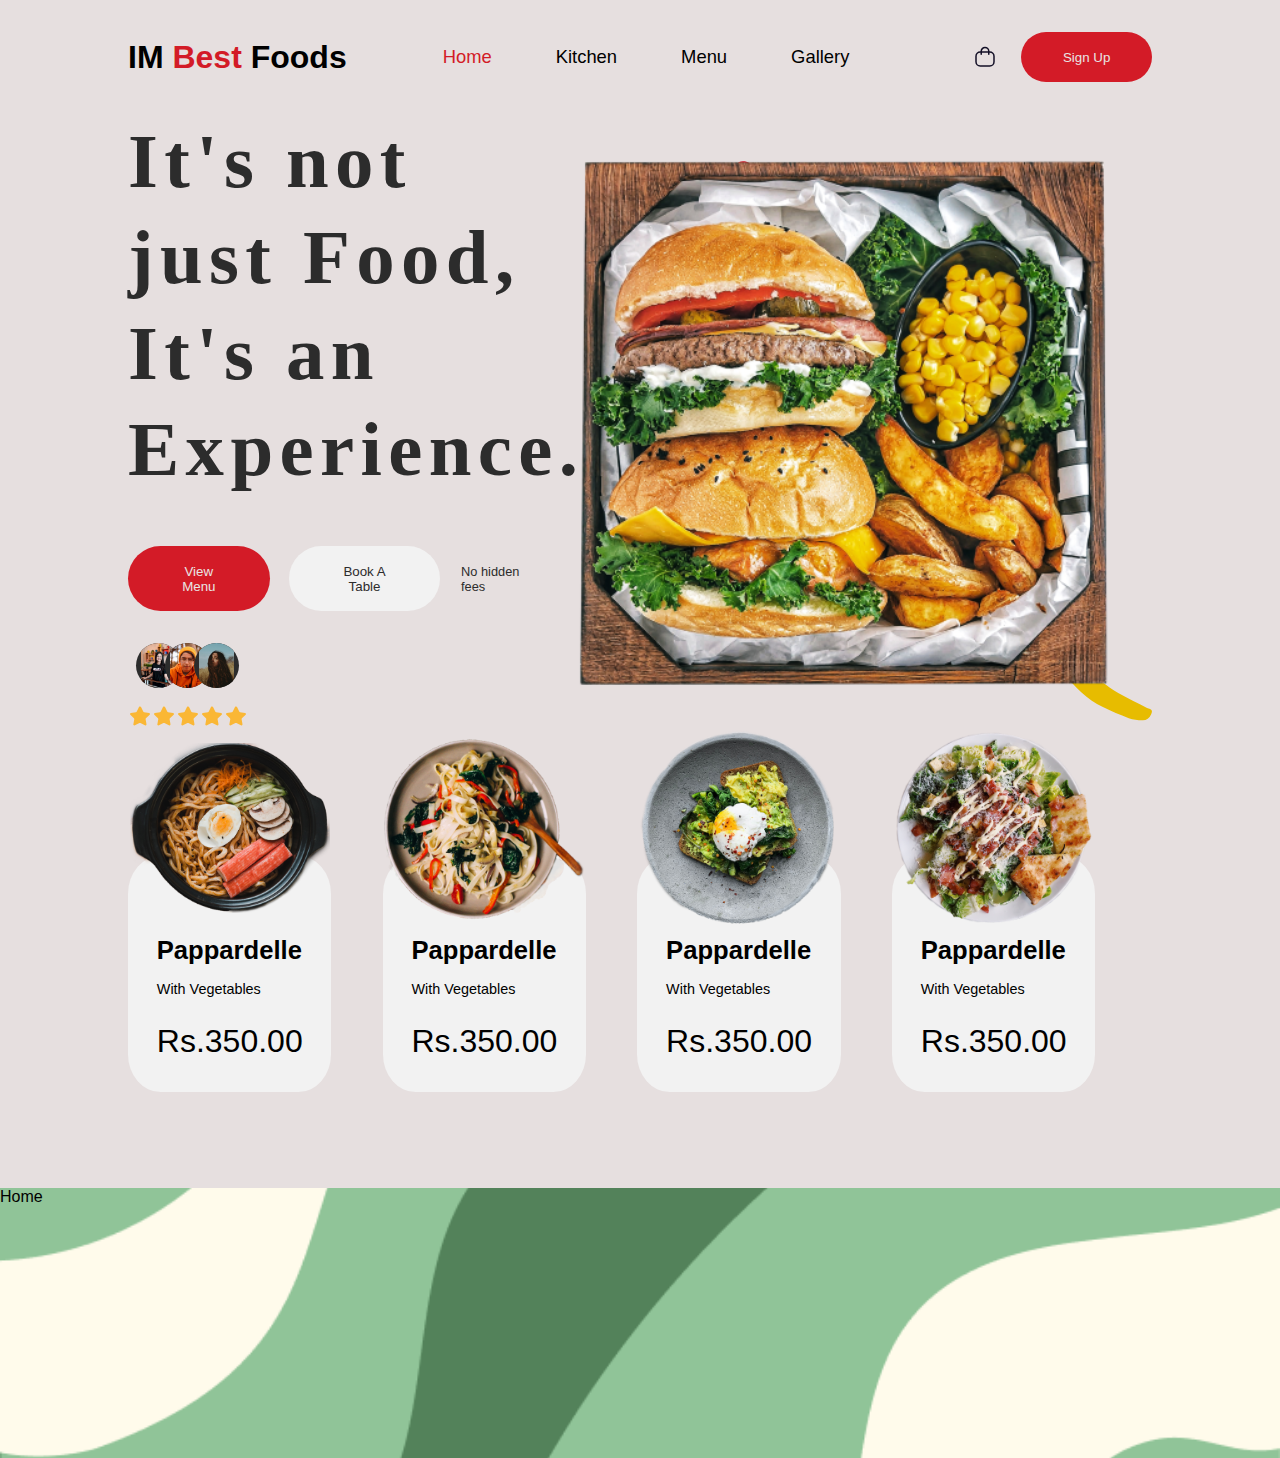
==== index.html @ af62bb9f "First Commit" ====
<!DOCTYPE html>
<html lang="en">
<head>
    <meta charset="UTF-8">
    <meta http-equiv="X-UA-Compatible" content="IE=edge">
    <meta name="viewport" content="width=device-width, initial-scale=1.0">
    <title>IM Best Foods</title>
    <link rel="stylesheet" href="./styles/style.css">
</head>
<body>
    <header class="header">
        <nav class="container mx-auto">
            <div class="logo">
                <h1 translate="no" class="translate-no logo-text">IM <span class="inner-logo">Best</span> Foods</h1>
            </div>
            <ul class="links">
                <li>
                    <a href="/">Home</a>
                </li>
                <li>
                    <a href="/">Kitchen</a>
                </li>
                <li>
                    <a href="/">Menu</a>
                </li>
                <li>
                    <a href="/">Gallery</a>
                </li>
            </ul>
            <div class="cart-register">
                <svg width="24" height="24" viewBox="0 0 24 24" fill="none" xmlns="http://www.w3.org/2000/svg">
                    <path d="M15.7729 9.30504V6.27304C15.7729 4.18904 14.0839 2.50004 12.0009 2.50004C9.91694 2.49104 8.21994 4.17204 8.21094 6.25604V6.27304V9.30504" stroke="#130F26" stroke-width="1.5" stroke-linecap="round" stroke-linejoin="round"/>
                    <path fill-rule="evenodd" clip-rule="evenodd" d="M16.7422 21.0004H7.25778C4.90569 21.0004 3 19.0954 3 16.7454V11.2294C3 8.87937 4.90569 6.97437 7.25778 6.97437H16.7422C19.0943 6.97437 21 8.87937 21 11.2294V16.7454C21 19.0954 19.0943 21.0004 16.7422 21.0004Z" stroke="#130F26" stroke-width="1.5" stroke-linecap="round" stroke-linejoin="round"/>
                </svg>
                <button class="red-button rounded-btn">Sign Up</button>
            </div>
        </nav>
    </header>
    <main class="">
        <section class="home container mx-auto">
            <div class="home-content">
                <h2 class="home-title">It's not just Food, It's an Experience.</h2>
                <div class="doubled-buttons">
                    <button class="red-button rounded-btn">View Menu</button>
                    <button class="white-button rounded-btn">Book A Table</button>
                    <p class="button-description">No hidden fees</p>
                </div>
                <div class="reviews">
                    <div class="review-users">
                        <div class="user-circle">
                            <img src="./images/person1.jpg" alt="User Images">
                        </div>
                        <div class="user-circle">
                            <img src="./images/person2.jpg" alt="User Images">
                        </div>
                        <div class="user-circle">
                            <img src="./images/person3.jpg" alt="User Images">
                        </div>
                    </div>
                    <div class="stars">
                        <svg width="24" height="24" viewBox="0 0 24 24" fill="none" xmlns="http://www.w3.org/2000/svg">
                            <path d="M17.9184 14.3201C17.6594 14.5711 17.5404 14.9341 17.5994 15.2901L18.4884 20.2101C18.5634 20.6271 18.3874 21.0491 18.0384 21.2901C17.6964 21.5401 17.2414 21.5701 16.8684 21.3701L12.4394 19.0601C12.2854 18.9781 12.1144 18.9341 11.9394 18.9291H11.6684C11.5744 18.9431 11.4824 18.9731 11.3984 19.0191L6.96839 21.3401C6.74939 21.4501 6.50139 21.4891 6.25839 21.4501C5.66639 21.3381 5.27139 20.7741 5.36839 20.1791L6.25839 15.2591C6.31739 14.9001 6.19839 14.5351 5.93939 14.2801L2.32839 10.7801C2.02639 10.4871 1.92139 10.0471 2.05939 9.65012C2.19339 9.25412 2.53539 8.96512 2.94839 8.90012L7.91839 8.17912C8.29639 8.14012 8.62839 7.91012 8.79839 7.57012L10.9884 3.08012C11.0404 2.98012 11.1074 2.88812 11.1884 2.81012L11.2784 2.74012C11.3254 2.68812 11.3794 2.64512 11.4394 2.61012L11.5484 2.57012L11.7184 2.50012H12.1394C12.5154 2.53912 12.8464 2.76412 13.0194 3.10012L15.2384 7.57012C15.3984 7.89712 15.7094 8.12412 16.0684 8.17912L21.0384 8.90012C21.4584 8.96012 21.8094 9.25012 21.9484 9.65012C22.0794 10.0511 21.9664 10.4911 21.6584 10.7801L17.9184 14.3201Z" fill="#FAB735"/>
                        </svg>
                        <svg width="24" height="24" viewBox="0 0 24 24" fill="none" xmlns="http://www.w3.org/2000/svg">
                            <path d="M17.9184 14.3201C17.6594 14.5711 17.5404 14.9341 17.5994 15.2901L18.4884 20.2101C18.5634 20.6271 18.3874 21.0491 18.0384 21.2901C17.6964 21.5401 17.2414 21.5701 16.8684 21.3701L12.4394 19.0601C12.2854 18.9781 12.1144 18.9341 11.9394 18.9291H11.6684C11.5744 18.9431 11.4824 18.9731 11.3984 19.0191L6.96839 21.3401C6.74939 21.4501 6.50139 21.4891 6.25839 21.4501C5.66639 21.3381 5.27139 20.7741 5.36839 20.1791L6.25839 15.2591C6.31739 14.9001 6.19839 14.5351 5.93939 14.2801L2.32839 10.7801C2.02639 10.4871 1.92139 10.0471 2.05939 9.65012C2.19339 9.25412 2.53539 8.96512 2.94839 8.90012L7.91839 8.17912C8.29639 8.14012 8.62839 7.91012 8.79839 7.57012L10.9884 3.08012C11.0404 2.98012 11.1074 2.88812 11.1884 2.81012L11.2784 2.74012C11.3254 2.68812 11.3794 2.64512 11.4394 2.61012L11.5484 2.57012L11.7184 2.50012H12.1394C12.5154 2.53912 12.8464 2.76412 13.0194 3.10012L15.2384 7.57012C15.3984 7.89712 15.7094 8.12412 16.0684 8.17912L21.0384 8.90012C21.4584 8.96012 21.8094 9.25012 21.9484 9.65012C22.0794 10.0511 21.9664 10.4911 21.6584 10.7801L17.9184 14.3201Z" fill="#FAB735"/>
                        </svg>
                        <svg width="24" height="24" viewBox="0 0 24 24" fill="none" xmlns="http://www.w3.org/2000/svg">
                            <path d="M17.9184 14.3201C17.6594 14.5711 17.5404 14.9341 17.5994 15.2901L18.4884 20.2101C18.5634 20.6271 18.3874 21.0491 18.0384 21.2901C17.6964 21.5401 17.2414 21.5701 16.8684 21.3701L12.4394 19.0601C12.2854 18.9781 12.1144 18.9341 11.9394 18.9291H11.6684C11.5744 18.9431 11.4824 18.9731 11.3984 19.0191L6.96839 21.3401C6.74939 21.4501 6.50139 21.4891 6.25839 21.4501C5.66639 21.3381 5.27139 20.7741 5.36839 20.1791L6.25839 15.2591C6.31739 14.9001 6.19839 14.5351 5.93939 14.2801L2.32839 10.7801C2.02639 10.4871 1.92139 10.0471 2.05939 9.65012C2.19339 9.25412 2.53539 8.96512 2.94839 8.90012L7.91839 8.17912C8.29639 8.14012 8.62839 7.91012 8.79839 7.57012L10.9884 3.08012C11.0404 2.98012 11.1074 2.88812 11.1884 2.81012L11.2784 2.74012C11.3254 2.68812 11.3794 2.64512 11.4394 2.61012L11.5484 2.57012L11.7184 2.50012H12.1394C12.5154 2.53912 12.8464 2.76412 13.0194 3.10012L15.2384 7.57012C15.3984 7.89712 15.7094 8.12412 16.0684 8.17912L21.0384 8.90012C21.4584 8.96012 21.8094 9.25012 21.9484 9.65012C22.0794 10.0511 21.9664 10.4911 21.6584 10.7801L17.9184 14.3201Z" fill="#FAB735"/>
                        </svg>
                        <svg width="24" height="24" viewBox="0 0 24 24" fill="none" xmlns="http://www.w3.org/2000/svg">
                            <path d="M17.9184 14.3201C17.6594 14.5711 17.5404 14.9341 17.5994 15.2901L18.4884 20.2101C18.5634 20.6271 18.3874 21.0491 18.0384 21.2901C17.6964 21.5401 17.2414 21.5701 16.8684 21.3701L12.4394 19.0601C12.2854 18.9781 12.1144 18.9341 11.9394 18.9291H11.6684C11.5744 18.9431 11.4824 18.9731 11.3984 19.0191L6.96839 21.3401C6.74939 21.4501 6.50139 21.4891 6.25839 21.4501C5.66639 21.3381 5.27139 20.7741 5.36839 20.1791L6.25839 15.2591C6.31739 14.9001 6.19839 14.5351 5.93939 14.2801L2.32839 10.7801C2.02639 10.4871 1.92139 10.0471 2.05939 9.65012C2.19339 9.25412 2.53539 8.96512 2.94839 8.90012L7.91839 8.17912C8.29639 8.14012 8.62839 7.91012 8.79839 7.57012L10.9884 3.08012C11.0404 2.98012 11.1074 2.88812 11.1884 2.81012L11.2784 2.74012C11.3254 2.68812 11.3794 2.64512 11.4394 2.61012L11.5484 2.57012L11.7184 2.50012H12.1394C12.5154 2.53912 12.8464 2.76412 13.0194 3.10012L15.2384 7.57012C15.3984 7.89712 15.7094 8.12412 16.0684 8.17912L21.0384 8.90012C21.4584 8.96012 21.8094 9.25012 21.9484 9.65012C22.0794 10.0511 21.9664 10.4911 21.6584 10.7801L17.9184 14.3201Z" fill="#FAB735"/>
                        </svg>
                        <svg width="24" height="24" viewBox="0 0 24 24" fill="none" xmlns="http://www.w3.org/2000/svg">
                            <path d="M17.9184 14.3201C17.6594 14.5711 17.5404 14.9341 17.5994 15.2901L18.4884 20.2101C18.5634 20.6271 18.3874 21.0491 18.0384 21.2901C17.6964 21.5401 17.2414 21.5701 16.8684 21.3701L12.4394 19.0601C12.2854 18.9781 12.1144 18.9341 11.9394 18.9291H11.6684C11.5744 18.9431 11.4824 18.9731 11.3984 19.0191L6.96839 21.3401C6.74939 21.4501 6.50139 21.4891 6.25839 21.4501C5.66639 21.3381 5.27139 20.7741 5.36839 20.1791L6.25839 15.2591C6.31739 14.9001 6.19839 14.5351 5.93939 14.2801L2.32839 10.7801C2.02639 10.4871 1.92139 10.0471 2.05939 9.65012C2.19339 9.25412 2.53539 8.96512 2.94839 8.90012L7.91839 8.17912C8.29639 8.14012 8.62839 7.91012 8.79839 7.57012L10.9884 3.08012C11.0404 2.98012 11.1074 2.88812 11.1884 2.81012L11.2784 2.74012C11.3254 2.68812 11.3794 2.64512 11.4394 2.61012L11.5484 2.57012L11.7184 2.50012H12.1394C12.5154 2.53912 12.8464 2.76412 13.0194 3.10012L15.2384 7.57012C15.3984 7.89712 15.7094 8.12412 16.0684 8.17912L21.0384 8.90012C21.4584 8.96012 21.8094 9.25012 21.9484 9.65012C22.0794 10.0511 21.9664 10.4911 21.6584 10.7801L17.9184 14.3201Z" fill="#FAB735"/>
                        </svg>

                    </div>
                </div>
            </div>
            <div class="home-image">
                <svg width="157" class="doodle1" height="173" viewBox="0 0 157 173" fill="none" xmlns="http://www.w3.org/2000/svg">
                    <path d="M113.925 46.4973C116.223 45.3127 118.421 44.586 120.102 43.2322C123.384 40.5744 126.497 37.6777 129.461 34.6615C132.694 31.3866 135.429 27.574 138.871 24.5578C141.377 22.3679 144.54 20.7354 147.673 19.5209C150.349 18.4857 153.044 19.5607 155.013 21.7806C156.923 23.9407 157.609 26.7279 156.217 29.107C153.293 34.1439 152.945 39.7781 151.89 45.2131C146.917 70.9352 144.45 96.9161 143.993 123.106C143.754 136.654 146.29 149.525 152.885 161.49C154.665 164.725 156.058 168.16 155.799 172.609C154.238 172.072 152.825 171.843 151.711 171.136C150.13 170.13 148.588 168.926 147.345 167.522C137.249 156.085 130.963 142.995 129.71 127.576C128.367 111.061 129.869 94.6864 131.729 78.3313C132.853 68.377 134.514 58.4823 135.996 48.1397C135.151 48.8664 134.454 49.4537 133.778 50.0609C128.944 54.3911 123.623 57.9249 117.297 59.6768C109.837 61.7374 104.247 59.1493 101.204 52.0219C99.6125 48.289 98.5283 44.3471 97.1458 40.5246C95.9025 37.0705 94.878 36.6225 91.8046 38.6035C89.6164 40.007 87.6769 41.8088 85.6777 43.4911C81.0427 47.3832 76.5768 51.4844 71.7727 55.1576C69.1469 57.1584 66.1133 58.7809 63.0399 59.9954C53.382 63.8278 44.3011 59.3384 41.6653 49.2845C40.5513 45.034 40.5414 40.5147 39.7457 36.1646C39.0395 32.2725 38.204 28.3704 36.9309 24.6375C35.9561 21.7706 35.0609 21.7607 32.4848 23.5027C27.5714 26.8274 24.8461 31.5657 23.5928 37.2696C21.892 45.0141 22.3496 52.7586 23.8714 60.4334C24.9754 65.9879 26.0198 71.5524 28.8445 76.6789C31.3211 81.1882 28.1781 86.2052 22.8071 87.0215C18.3909 87.6884 14.5317 86.1754 12.0253 82.6814C9.05133 78.5304 6.0575 74.1704 4.26717 69.4421C-0.775608 56.143 -1.32263 42.406 2.4868 28.669C5.7094 17.0522 12.463 8.04354 23.4536 2.67814C34.8919 -2.90626 45.8029 0.388649 52.5067 11.1991C57.2014 18.7644 58.2458 27.2754 58.9022 35.8859C59.0614 38.0161 59.2106 40.1364 59.4194 42.9834C61.6375 41.321 63.4775 40.1962 65.0192 38.7528C68.58 35.4181 71.7727 31.6652 75.5225 28.5694C79.1032 25.613 82.8927 22.557 87.1199 20.815C97.3049 16.6043 107.53 21.7507 110.802 32.2625C111.846 35.6072 112.284 39.141 113.01 42.5951C113.239 43.71 113.527 44.8249 113.925 46.4973Z" fill="#D31B27"/>
                </svg>

                <svg width="317" height="375" class="doodle2" viewBox="0 0 317 375" fill="none" xmlns="http://www.w3.org/2000/svg">
                    <path d="M23.5537 237.49C33.5411 226.619 43.7176 216.684 55.7841 208.711C55.3364 208.084 55.0977 207.616 54.7396 207.257C46.7516 199.025 43.4291 188.951 43.1704 177.702C43.1506 176.627 43.2699 175.522 43.5485 174.487C44.1652 172.217 45.5878 170.654 47.9951 170.276C50.4721 169.878 52.5909 170.734 53.7846 172.894C54.6799 174.516 55.2569 176.388 55.615 178.23C57.0872 185.745 59.0867 192.992 64.0407 199.134C65.6621 201.145 66.8359 201.583 69.0443 199.861C76.2365 194.247 83.6773 188.951 90.8496 183.316C97.7433 177.901 106.268 179.504 110.208 187.358C111.411 189.767 112.277 192.385 113.003 194.983C116.166 206.302 119.19 217.66 122.324 228.998C123.408 232.92 124.662 236.793 125.816 240.695C129.785 254.164 138.429 264.079 149.62 272.062C149.978 272.321 150.386 272.51 151.043 272.879C151.51 271.943 151.948 271.087 152.356 270.221C157.28 259.649 161.687 248.798 167.238 238.565C173.604 226.838 180.816 215.54 188.008 204.281C191.888 198.199 200.483 198.706 204.173 205.286C206.571 209.567 208.351 214.345 209.555 219.113C211.535 226.898 212.907 234.852 214.39 242.756C216.906 256.195 221.263 268.976 227.799 281.002C231.689 288.149 235.578 295.296 239.537 302.404C246.471 314.857 255.374 325.798 266.117 335.075C271.479 339.704 277.507 343.696 283.675 347.21C292.936 352.486 302.576 357.075 312.056 361.953C312.533 362.202 313.031 362.431 313.538 362.62C317.268 363.964 317.676 364.81 316.045 368.493C314.383 372.236 311.329 374.506 307.331 374.307C302.784 374.088 298.019 373.709 293.802 372.166C284.998 368.941 276.304 365.258 267.888 361.107C251.813 353.153 239.428 340.71 228.714 326.654C218.398 313.115 209.565 298.572 201.806 283.401C194.624 269.345 191.52 254.124 189.451 238.644C189.252 237.121 189.003 235.608 188.754 234.095C188.735 233.966 188.516 233.866 188.197 233.577C187.73 234.354 187.232 235.071 186.854 235.837C179.483 251.088 173.017 266.677 169.456 283.331C167.417 292.878 158.931 297.915 149.929 294.261C129.267 285.859 112.327 273.058 104.398 251.297C99.6433 238.236 96.0721 224.748 91.9736 211.448C91.6852 210.503 91.4365 209.547 91.0585 208.213C90.1135 208.8 89.3774 209.218 88.6711 209.696C84.3836 212.563 80.2553 215.679 75.8087 218.257C57.8233 228.68 43.3197 242.875 30.7359 259.221C29.5223 260.794 28.3286 262.396 26.9558 263.83C21.4448 269.603 13.2081 269.394 8.73167 262.794C6.42381 259.4 4.9217 255.179 4.05626 251.118C-2.08145 222.388 -1.22593 193.789 6.43376 165.438C8.10497 159.246 9.9652 153.084 12.1736 147.061C18.4505 129.929 28.826 115.684 42.0365 103.062C68.2784 77.9959 99.9219 62.6657 133.416 50.312C145.532 45.8423 157.678 41.3727 169.496 36.2062C175.803 33.4488 181.642 29.4669 187.372 25.5746C193.271 21.5629 196.931 15.8091 198.225 8.67159C198.513 7.06889 198.941 5.49604 199.398 3.93316C200.055 1.67345 201.328 -0.0487213 203.915 0.00105203C206.461 0.0508254 207.904 1.73316 208.401 4.01278C209.664 9.82631 209.893 15.6598 208.182 21.4534C205.944 28.9791 201.507 35.1709 195.608 40.0885C190.704 44.17 185.511 48.1717 179.831 50.9889C167.705 57.0115 155.37 62.6757 142.796 67.6829C124.851 74.8304 107.82 83.7597 91.0585 93.2365C86.1443 96.0139 81.6679 99.6872 77.3307 103.35C70.9742 108.706 64.8962 114.39 58.7485 119.995C46.8611 130.825 38.4652 143.966 33.3024 159.146C27.5427 176.079 23.2155 193.361 22.4097 211.289C22.0516 219.293 22.7977 227.346 23.0663 235.379C23.0961 235.867 23.2951 236.365 23.5537 237.49Z" fill="#E7BC00"/>
                </svg>    

                <img src="./images/main.png" alt="Main Dish Of the day" />
            </div>
        </section>
        <section class="container mx-auto">
            <div class="foods">
                <div class="food-card">
                    <img src="./images/food1.png" alt="Food Items" />
                    <h3>Pappardelle</h3>
                    <p>With Vegetables</p>
                    <p class="price">Rs.350.00</p>
                </div>
                <div class="food-card">
                    <img src="./images/food2.png" alt="Food Items" />
                    <h3>Pappardelle</h3>
                    <p>With Vegetables</p>
                    <p class="price">Rs.350.00</p>
                </div>
                <div class="food-card">
                    <img src="./images/food3.png" alt="Food Items" />
                    <h3>Pappardelle</h3>
                    <p>With Vegetables</p>
                    <p class="price">Rs.350.00</p>
                </div>
                <div class="food-card">
                    <img src="./images/food4.png" alt="Food Items" />
                    <h3>Pappardelle</h3>
                    <p>With Vegetables</p>
                    <p class="price">Rs.350.00</p>
                </div>
            </div>
        </section>
        <footer>
            <div class="footer-content">
                <ul class="footer-links">
                    <li>
                        <a href="">Home</a>
                    </li>
                </ul>
            </div>
        </footer>
    </main>
    <script src="./scripts/app.js"></script>
</body>
</html>
---- styles/style.css ----
* {
    margin: 0;
    padding: 0;
}

html {
    scroll-behavior: smooth;
}

@font-face {
    font-family: 'Monument',
    src: url("./fonts/monument.otf" format('otf'))
}

@font-face {
    font-family: 'Riesling',
    src: url("./fonts/riesling.ttf" format('ttf'))
}

a {
    color: unset;
    text-decoration: none;
}

body {
    overflow-x: hidden;
    background-color: #E6DFDF;
    font-family: 'Montserrat', sans-serif;
}

header {
    padding: 2rem 0 2rem 0;
}

nav {
    display: flex;
    align-items: center;
}

.container {
    width: 80%;
}

.mx-auto {
    margin: 0 auto 0 auto;
}

.logo-text {
    font-family: 'Monument', sans-serif;
    user-select: none;
}

.inner-logo {
    color: #D31B27;
}

.links {
    display: flex;
    flex: 1;
    align-items: center;
    margin-left: 6rem;
}

.links li {
    list-style: none;
    font-size: 1.15rem;
    margin-right: 4rem;
}

.links li:first-child {
    color: #D31B27;
    font-weight: '800';
}

.cart-register {
    display: flex;
    align-items: center;
    color: #404040;
}

.cart-register svg {
    margin-right: 1.5rem;
}

.home {
    display: flex;
    align-items: center;
}

.home-content {
    width: 40%;
}

.home-title {
    font-size: 6vw;
    font-family: 'Riesling';
    letter-spacing: 0.4rem;
    color: #2C2C2C;
    line-height: 6rem;
}

.home-image {
    position: relative;
    flex: 1;
    width: 600px;
    height: 600px;
    overflow: hidden;
}

.home-image .doodle1 {
    position: absolute;
    left: 6rem;
    top: 5rem;
    z-index: -1;
    transform: rotate(-35deg) scale(1.3);
}

.home-image .doodle2 {
    position: absolute;
    right: 0;
    bottom: 0;
    z-index: -1;
}

.home-image img{
    width: 100%;
    height: 100%;
    object-fit: contain;
    box-shadow: 0 25px 50px -12px rgb(0 0 0 / 0.25);
}

.doubled-buttons {
    margin: 3rem 0 2rem 0;
    display: flex;
    align-items: center;
}

.doubled-buttons .red-button {
    margin-right: 1.2rem;
}

.button-description {
    margin-left: 1.3rem;
    color:#2C2C2C;
    user-select: none;
    font-size: 0.8rem;
}

.rounded-btn {
    border-radius: 45px;
    border: 0;
    cursor: pointer;
    padding: 1.1rem 2.6rem 1.1rem 2.6rem;
}

.red-button {
    background-color: #D31B27;
    color: #E9E5E4;
}

.white-button {
    background-color: #F2F2F2;
    color: #2C2C2C;
}

.reviews {
    display: flex;
    flex-direction: column;
}

.reviews .user-circle {
    margin-bottom: 1rem;
    width: 45px;
    height: 45px;
    border-radius: 100%;
    background-color: #2C2C2C;
    overflow: hidden;
    margin-left: -1rem;
}

.review-users {
    display: flex;
    align-items: center;
    margin-left: 1.5rem;
}

.user-circle img {
    width: 100%;
    height: 100%;
    object-fit: contain;
}

.stars {
    display: flex;
    align-items: center;
}

.cart-register svg {
    cursor: pointer;
}

.foods {
    display: flex;
    align-items: center;
    flex-wrap: wrap;
    margin: 8rem 0 6rem 0;
}

.food-card {
    position: relative;
    display: flex;
    flex-direction: column;
    justify-items: center;
    background-color: #F2F2F2;
    padding: 5rem 1.8rem 2rem 1.8rem;
    border-radius: 16%;
    margin-right: 3.2rem;
}

.food-card h3 {
    font-size: 1.6rem;
}

.food-card p {
    margin-top: 1rem;
    font-size: 0.9rem;
}

.food-card .price {
    margin-top: 1.6rem;
    font-size: 2rem;
}

.food-card img {
    width: 200px;
    height: 200px;
    object-fit: contain;
    position: absolute;
    top: -8rem;
    left: 50%;
    transform: translateX(-50%);
}

footer {
    background-image: url('.././images/footer.png');
    background-size: cover;
    background-position: center center;
    background-repeat: no-repeat;
    height: 30vh;
    width: 100vw !important;
}

.footer-content {
    display: flex;
    align-items: center;
}
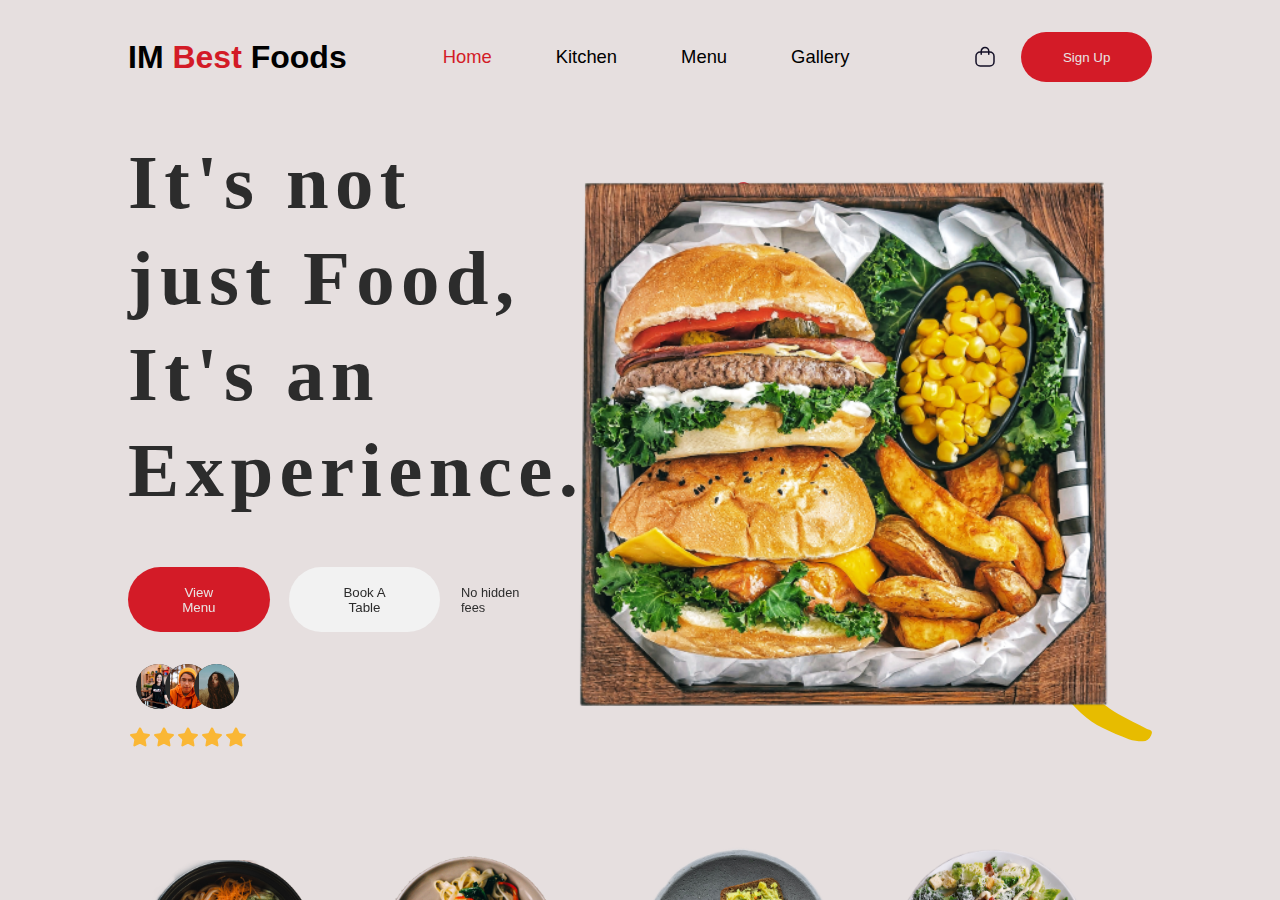
==== commit 47da4429: "Added Js files" ====
--- a/index.html
+++ b/index.html
@@ -6,6 +6,7 @@
     <meta name="viewport" content="width=device-width, initial-scale=1.0">
     <title>IM Best Foods</title>
     <link rel="stylesheet" href="./styles/style.css">
+    <link rel="stylesheet" href="./styles/singleFood.css">
 </head>
 <body>
     <header class="header">
@@ -32,11 +33,11 @@
                     <path d="M15.7729 9.30504V6.27304C15.7729 4.18904 14.0839 2.50004 12.0009 2.50004C9.91694 2.49104 8.21994 4.17204 8.21094 6.25604V6.27304V9.30504" stroke="#130F26" stroke-width="1.5" stroke-linecap="round" stroke-linejoin="round"/>
                     <path fill-rule="evenodd" clip-rule="evenodd" d="M16.7422 21.0004H7.25778C4.90569 21.0004 3 19.0954 3 16.7454V11.2294C3 8.87937 4.90569 6.97437 7.25778 6.97437H16.7422C19.0943 6.97437 21 8.87937 21 11.2294V16.7454C21 19.0954 19.0943 21.0004 16.7422 21.0004Z" stroke="#130F26" stroke-width="1.5" stroke-linecap="round" stroke-linejoin="round"/>
                 </svg>
-                <button class="red-button rounded-btn">Sign Up</button>
+                <button class="red-button rounded-btn" id="signup">Sign Up</button>
             </div>
         </nav>
     </header>
-    <main class="">
+    <main class="home-page afterLoad">
         <section class="home container mx-auto">
             <div class="home-content">
                 <h2 class="home-title">It's not just Food, It's an Experience.</h2>
@@ -127,6 +128,41 @@
             </div>
         </footer>
     </main>
+    <div class="product-preload beforeLoad"></div>
+    <div class="product-preload-yellow beforeLoad"></div>
+    <section class="product-page beforeLoad">
+        <div class="detail-conatiner">
+            <div class="selected-food-image">
+                <img src="./images/food4.png" alt="Potgrasso Food Image">
+            </div>
+            <div class="food-content">
+                <h1>Argular Salad</h1>
+                <p class="food-ingredients">with Green Apple, Goat cheese and Salmon</p>
+                <div class="food-description">
+                    Lorem ipsum dolor sit amet consectetur adipisicing elit. Esse minima recusandae quaerat labore consequuntur officiis, harum ipsam necessitatibus sequi optio omnis consequatur voluptatibus quas ratione perspiciatis eos unde quisquam voluptatum placeat? Deleniti, eaque consectetur? Corrupti, pariatur quae voluptatibus nisi debitis nam voluptatem consectetur atque quas a iste officiis ducimus quam laborum, eum ipsa soluta laudantium, aliquam doloribus odio? Magnam eveniet, at architecto doloribus facilis minima.
+                </div>
+                <div class="kal-counter">
+                    <div class="kal">
+                        <p>Calories</p>
+                        <h4 class="nutrion-counter-values">103Kal</h4>
+                    </div>
+                    <div class="fat">
+                        <p>Fat</p>
+                        <h4 class="nutrion-counter-values">10g</h4>
+                    </div>
+                    <div class="Carbs">
+                        <p>Carbs</p>
+                        <h4 class="nutrion-counter-values">45g</h4>
+                    </div>
+                </div>
+                <button class="add-to-cart">
+                    <span>Rs.350</span>
+                    Buy Now
+                </button>
+            </div>
+        </div>
+    </section>
     <script src="./scripts/app.js"></script>
+    <script src="./scripts/product-opener.js"></script>
 </body>
 </html>
--- a/styles/style.css
+++ b/styles/style.css
@@ -203,7 +203,7 @@
     display: flex;
     align-items: center;
     flex-wrap: wrap;
-    margin: 8rem 0 6rem 0;
+    margin: 14rem 0 6rem 0;
 }
 
 .food-card {
--- a/styles/singleFood.css
+++ b/styles/singleFood.css
@@ -0,0 +1,162 @@
+.home-page {
+    position: fixed;
+    top: 15%;
+    width: 100vw;
+    height: auto;
+    overflow-y: scroll;
+    background-color: #E6DFDF;
+    z-index: 7;
+    bottom: 0;
+    left: 0;
+    right: 0;
+
+    will-change: transform;
+    transition: transform 1s cubic-bezier(1, 0, 0, 1);
+    transition-delay: 1s;
+}
+
+.product-preload {
+    position: fixed;
+    top: 15%;
+    width: 100vw;
+    height: 100vh;
+    background-color: #D31B27;
+    z-index: 9;
+    bottom: 0;
+    left: 0;
+    right: 0;
+
+    will-change: transform;
+    transition: transform 1s cubic-bezier(1, 0, 0, 1);
+
+}
+
+.product-preload-yellow {
+    position: fixed;
+    top: 15%;
+    width: 100vw;
+    height: 100vh;
+    background-color: #E7BC00;
+    z-index: 10;
+    bottom: 0;
+    left: 0;
+    right: 0;
+
+    will-change: transform;
+    transition: transform 1s cubic-bezier(1, 0, 0, 1);
+    transition-delay: 0.3s;
+}
+
+.beforeLoad {
+    transform: translateX(100%);
+}
+
+.afterLoad {
+    transform: translateX(0%);
+}
+
+.beforeLoadLeft {
+    transform: translateX(200%);
+}
+
+.product-page{
+    position: fixed;
+    left: 0;
+    width: 100vw;
+    height: 100vh;
+    top: 15%;
+    z-index: 11;
+    background-color: #E6DFDF;
+    
+    will-change: transform;
+    transition: transform 1s cubic-bezier(1, 0, 0, 1);
+    
+    transition-delay: 0.7s;
+
+}
+
+.detail-conatiner{
+    display: flex;
+    align-items: center;
+}
+
+.selected-food-image{
+    width: 60%;
+    height: 900px;
+    position: relative;
+}
+
+.selected-food-image img {
+    width: 100%;
+    height: 100%;
+    object-fit: contain;
+    position: absolute;
+    top: 0;
+    left: 0%;
+    z-index: 10;
+}
+
+.food-content {
+    flex: 1;
+    width: 40%;
+}
+
+.food-content h1 {
+    font-size: 4rem;
+    color: #1A1F29;
+    margin-bottom: 1rem;
+}
+
+.food-ingredients {
+    font-weight: '800';
+    color: black;
+}
+
+.food-description {
+    margin-top: 3rem;
+    width: 80%;
+    color: #404040;
+    font-size: 0.98rem;
+}
+
+.kal-counter{
+    display: flex;
+    align-items: center;
+    margin-top: 3rem;
+}
+
+.kal-counter .kal, .fat, .Carbs {
+    display: flex;
+    flex-direction: column;
+    margin-right: 2rem;
+}
+
+.nutrion-counter-values{
+    margin-top: 1rem;
+    font-weight: '800';
+    color: #1A1F29;
+    font-size: 2rem;
+}
+
+.kal-counter p {
+    color: #404040;
+    font-size: 1.5rem;
+}
+
+.add-to-cart{
+    margin-top: 4rem;
+    display: flex;
+    align-items: center;
+    padding: 1.2rem 2.3rem 1.2rem 2.3rem;
+    border-radius: 65px;
+    border: 0;
+    background-color: #D31B27;
+    color: #ddd;
+    font-size: 1.3rem;
+    cursor: pointer;
+}
+
+.add-to-cart span {
+    margin-right: 2rem;
+    font-size: 2.2rem;
+}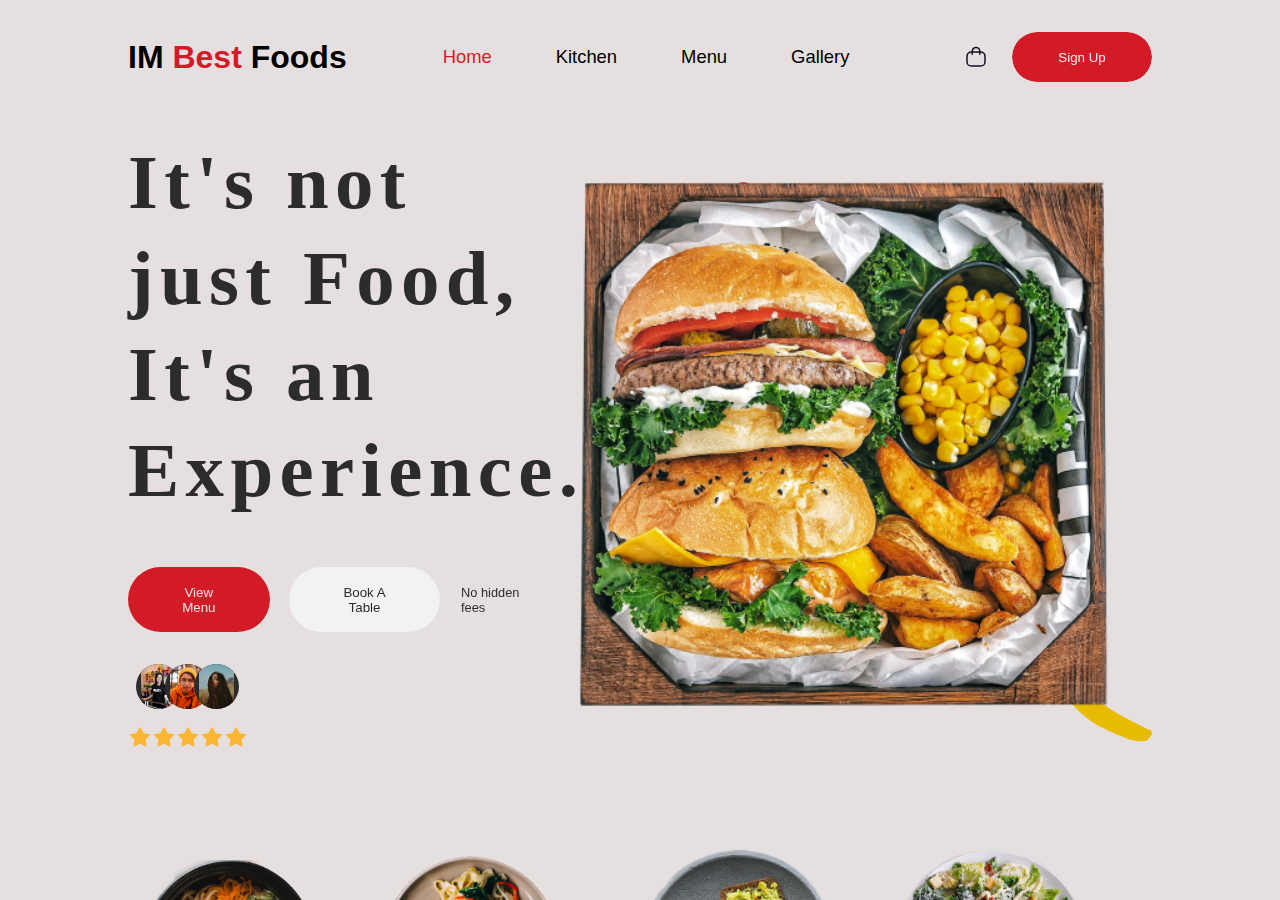
==== commit ccede0a3: "Added Features" ====
--- a/index.html
+++ b/index.html
@@ -7,6 +7,7 @@
     <title>IM Best Foods</title>
     <link rel="stylesheet" href="./styles/style.css">
     <link rel="stylesheet" href="./styles/singleFood.css">
+    <script src="https://cdnjs.cloudflare.com/ajax/libs/jquery/3.6.0/jquery.min.js" integrity="sha512-894YE6QWD5I59HgZOGReFYm4dnWc1Qt5NtvYSaNcOP+u1T9qYdvdihz0PPSiiqn/+/3e7Jo4EaG7TubfWGUrMQ==" crossorigin="anonymous" referrerpolicy="no-referrer"></script>
 </head>
 <body>
     <header class="header">
@@ -33,7 +34,17 @@
                     <path d="M15.7729 9.30504V6.27304C15.7729 4.18904 14.0839 2.50004 12.0009 2.50004C9.91694 2.49104 8.21994 4.17204 8.21094 6.25604V6.27304V9.30504" stroke="#130F26" stroke-width="1.5" stroke-linecap="round" stroke-linejoin="round"/>
                     <path fill-rule="evenodd" clip-rule="evenodd" d="M16.7422 21.0004H7.25778C4.90569 21.0004 3 19.0954 3 16.7454V11.2294C3 8.87937 4.90569 6.97437 7.25778 6.97437H16.7422C19.0943 6.97437 21 8.87937 21 11.2294V16.7454C21 19.0954 19.0943 21.0004 16.7422 21.0004Z" stroke="#130F26" stroke-width="1.5" stroke-linecap="round" stroke-linejoin="round"/>
                 </svg>
-                <button class="red-button rounded-btn" id="signup">Sign Up</button>
+                <button class="rounded-btn signup-button" id="signup">
+                    <div class="signup-original button-afterLoad">
+                        <p>Sign Up</p>
+                    </div>
+                    <div class="back-content button-beforeLoad">
+                        <svg width="24" height="24" viewBox="0 0 24 24" fill="none" xmlns="http://www.w3.org/2000/svg">
+                            <path d="M15.5 19L8.5 12L15.5 5" stroke="white" stroke-width="1.5" stroke-linecap="round" stroke-linejoin="round"/>
+                        </svg>
+                        Back                            
+                    </div>
+                </button>
             </div>
         </nav>
     </header>
@@ -122,7 +133,7 @@
             <div class="footer-content">
                 <ul class="footer-links">
                     <li>
-                        <a href="">Home</a>
+                        <!-- <a href="">Home</a> -->
                     </li>
                 </ul>
             </div>
@@ -132,6 +143,11 @@
     <div class="product-preload-yellow beforeLoad"></div>
     <section class="product-page beforeLoad">
         <div class="detail-conatiner">
+            <button class="product-page-back">
+                <svg width="24" height="24" viewBox="0 0 24 24" fill="none" xmlns="http://www.w3.org/2000/svg">
+                    <path d="M15.5 19L8.5 12L15.5 5" stroke="white" stroke-width="1.5" stroke-linecap="round" stroke-linejoin="round"/>
+                </svg>
+            </button>
             <div class="selected-food-image">
                 <img src="./images/food4.png" alt="Potgrasso Food Image">
             </div>
@@ -162,7 +178,32 @@
             </div>
         </div>
     </section>
+    <div class="product-preload-green beforeLoad"></div>
+    <section class="signup-form beforeLoad">
+        <div class="mx-auto form-container">
+            <form class="form-content" accept="" method="" onsubmit="">
+                <div class="logo">
+                    <h1 translate="no" class="translate-no logo-text">IM <span class="inner-logo">Best</span> Foods</h1>
+                </div>
+                <p for="username">username or email</p>
+                <input type="text" name="username" placeholder="username or email" id="username" class="username-input">
+                <p for="password">password</p>
+                <input type="password" name="password" placeholder="password" id="password" class="password-input">
+                <input type="submit" id="login-submit" value="login">
+                <div class="form-bottom">
+                    <a href="/forgot-password">forgot password?</a>
+                    <a href="/register">Don't have an account? <span class="register-link">Register</span></a>
+                </div>
+            </form>
+            <div class="form-image">
+                <img src="./images/formside.png" alt="Form Advertising Image">
+            </div>
+        </div>
+    </section>
+    <script src="./data/data.js"></script>
     <script src="./scripts/app.js"></script>
     <script src="./scripts/product-opener.js"></script>
+    <script src="./scripts/signup-form-opener.js"></script>
+    <script src="./scripts/product-page-jquery.js"></script>
 </body>
 </html>
--- a/styles/style.css
+++ b/styles/style.css
@@ -161,6 +161,65 @@
 .white-button {
     background-color: #F2F2F2;
     color: #2C2C2C;
+}
+
+.signup-button {
+    position: relative;
+    overflow: hidden;
+    width: 140px;
+    height: 50px;
+}
+
+.signup-original{
+    position: absolute;
+    width: 100%;
+    height: 100%;
+    background-color: #D31B27;
+    z-index: 8;
+    bottom: 0;
+    left: 0;
+    right: 0;
+    display: flex;
+    align-items: center;
+    justify-content: center;
+    color: #F2F2F2;
+
+    will-change: transform;
+    transition: transform 1s cubic-bezier(1, 0, 0, 1);
+    border-radius: 45px;
+}
+
+.back-content {
+    position: absolute;
+    width: 100%;
+    height: 100%;
+    z-index: 10;
+    display: flex;
+    align-items: center;
+    justify-content: center;
+    background-color: #D31B27;
+    bottom: 0;
+    left: 0;
+    right: 0;
+    top: 0;
+    transition-delay: 0.7s;
+
+    will-change: transform;
+    transition: transform 1.3s cubic-bezier(1, 0, 0, 1);
+    color: #F2F2F2;
+    border-radius: 45px;
+}
+
+.back-content svg {
+    margin-right: 0.5rem;
+}
+
+.button-afterLoad{
+    transform: translateX(0%);
+}
+
+.button-beforeLoad{
+    transform: translateX(100%);
 }
 
 .reviews {
@@ -215,6 +274,7 @@
     padding: 5rem 1.8rem 2rem 1.8rem;
     border-radius: 16%;
     margin-right: 3.2rem;
+    cursor: pointer;
 }
 
 .food-card h3 {
--- a/styles/singleFood.css
+++ b/styles/singleFood.css
@@ -1,3 +1,87 @@
+.form-container {
+    display: flex;
+    align-items: center;
+    width: 65%;
+    background-color: white;
+    padding: 0rem 0rem 0rem 4rem;
+    border-radius: 2rem;
+    overflow: hidden;
+    height: 70vh;
+}
+
+.form-content {
+    width: 35%;
+    padding: 2rem 0 2rem 0;
+    margin-right: 2rem;
+    display: flex;
+    flex-direction: column;
+}
+
+.form-content p {
+    font-size: 0.8rem;
+    margin-top: 2rem;
+    color: #1A1F29;
+}
+
+.form-content input[type='text'], input[type='password'] {
+    margin-top: 0.6rem;
+    padding: 1rem 1.6rem 1rem 1.6rem;
+    border: 1px solid #1A1F29;
+    border-radius: 10px;
+    background: transparent;
+    /* width: 80%; */
+}
+
+.form-content input[type='submit'] {
+    display: block;
+    margin-top: 1.8rem;
+    border: 0;
+    padding: 1.3rem 1.6rem 1.3rem 1.6rem;
+    border-radius: 10px;
+    background-color: #D31B27;
+    color: white;
+    cursor: pointer;
+}
+
+.form-bottom {
+    display: flex;
+    align-items: center;
+    justify-content: space-between;
+    margin-top: 1.8rem;
+}
+
+.form-bottom a {
+    font-size: 0.8rem;
+    color: #D31B27;
+}
+
+.form-image {
+    flex: 1;
+    width: 100%;
+    height: 100%;
+}
+
+.form-image img {
+    width: 100%;
+    height: 100%;
+    /* object-fit: fill; */
+}
+
+.signup-form {
+    position: fixed;
+    left: 0;
+    width: 100vw;
+    height: 100vh;
+    top: 15%;
+    z-index: 12;
+    background-color: #E6DFDF;
+    
+    will-change: transform;
+    transition: transform 1s cubic-bezier(1, 0, 0, 1);
+    
+    transition-delay: 0.7s;
+}
+
 .home-page {
     position: fixed;
     top: 15%;
@@ -36,12 +120,28 @@
     top: 15%;
     width: 100vw;
     height: 100vh;
-    background-color: #E7BC00;
+    background-color: #FFE000;
     z-index: 10;
     bottom: 0;
     left: 0;
     right: 0;
-
+    
+    will-change: transform;
+    transition: transform 1s cubic-bezier(1, 0, 0, 1);
+    transition-delay: 0.3s;
+}
+
+.product-preload-green {
+    position: fixed;
+    top: 15%;
+    width: 100vw;
+    height: 100vh;
+    background-color: #009432;
+    z-index: 10;
+    bottom: 0;
+    left: 0;
+    right: 0;
+    
     will-change: transform;
     transition: transform 1s cubic-bezier(1, 0, 0, 1);
     transition-delay: 0.3s;
@@ -78,6 +178,24 @@
 .detail-conatiner{
     display: flex;
     align-items: center;
+    position: relative;
+}
+
+.detail-conatiner .product-page-back{
+    display: flex;
+    align-items: center;
+    justify-content: center;
+    position: absolute;
+    top: 0;
+    left: 4rem;
+    z-index: 12;
+    padding: 1.2rem;
+    border-radius: 100%;
+    background-color: #D31B27;
+    border: 0;
+    width: 5rem;
+    height: 5rem;
+    cursor: pointer;
 }
 
 .selected-food-image{
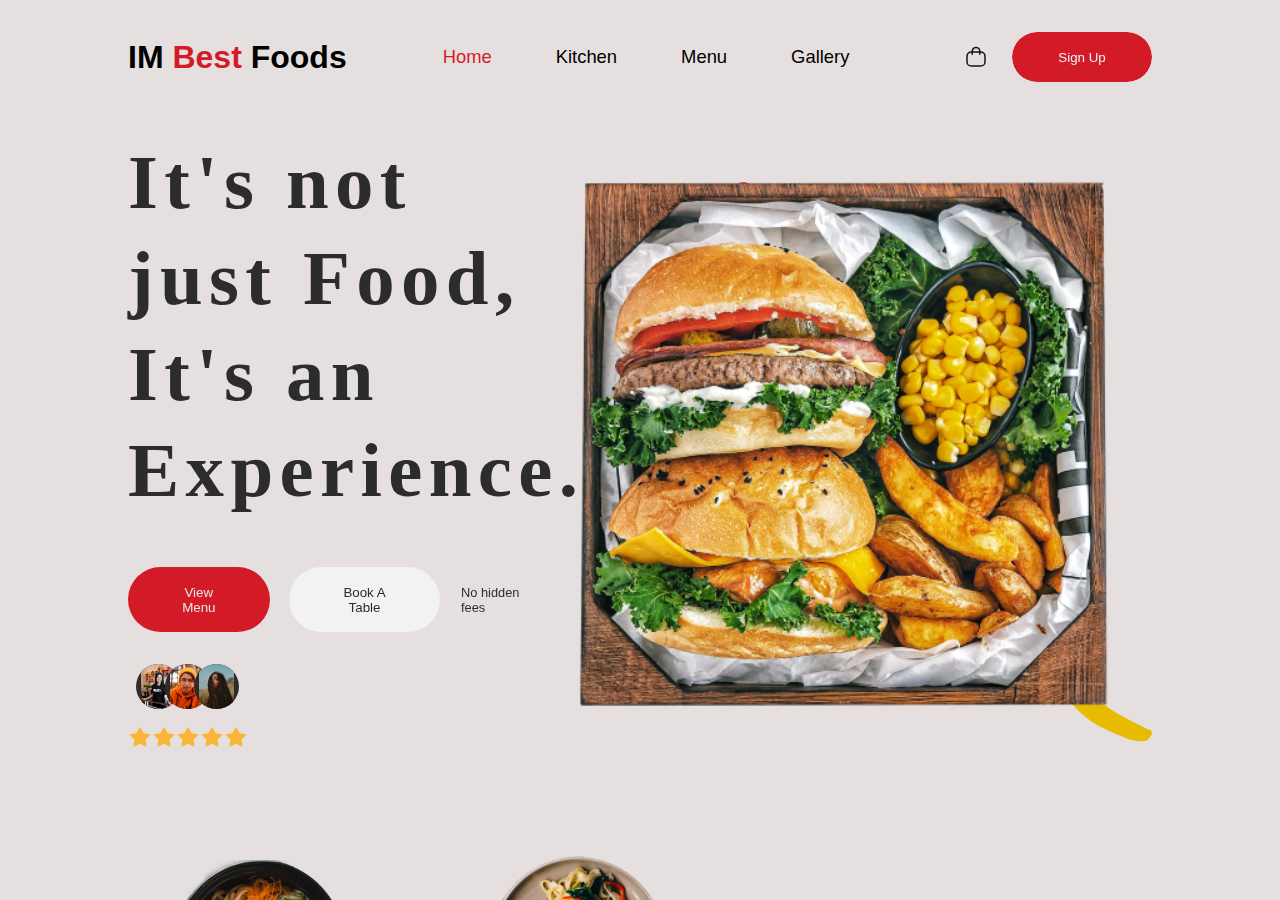
==== commit 8cefea41: "Finalize" ====
--- a/index.html
+++ b/index.html
@@ -103,6 +103,12 @@
         </section>
         <section class="container mx-auto">
             <div class="foods">
+                <!-- <div class="food-card">
+                    <img src="./images/food1.png" alt="Food Items" />
+                    <h3>Pappardelle</h3>
+                    <p>With Vegetables</p>
+                    <p class="price">Rs.350.00</p>
+                </div>
                 <div class="food-card">
                     <img src="./images/food1.png" alt="Food Items" />
                     <h3>Pappardelle</h3>
@@ -110,23 +116,17 @@
                     <p class="price">Rs.350.00</p>
                 </div>
                 <div class="food-card">
-                    <img src="./images/food2.png" alt="Food Items" />
+                    <img src="./images/food1.png" alt="Food Items" />
                     <h3>Pappardelle</h3>
                     <p>With Vegetables</p>
                     <p class="price">Rs.350.00</p>
                 </div>
                 <div class="food-card">
-                    <img src="./images/food3.png" alt="Food Items" />
-                    <h3>Pappardelle</h3>
-                    <p>With Vegetables</p>
-                    <p class="price">Rs.350.00</p>
-                </div>
-                <div class="food-card">
-                    <img src="./images/food4.png" alt="Food Items" />
-                    <h3>Pappardelle</h3>
-                    <p>With Vegetables</p>
-                    <p class="price">Rs.350.00</p>
-                </div>
+                    <img src="./images/food1.png" alt="Food Items" />
+                    <h3>Pappardelle</h3>
+                    <p>With Vegetables</p>
+                    <p class="price">Rs.350.00</p>
+                </div> -->
             </div>
         </section>
         <footer>
